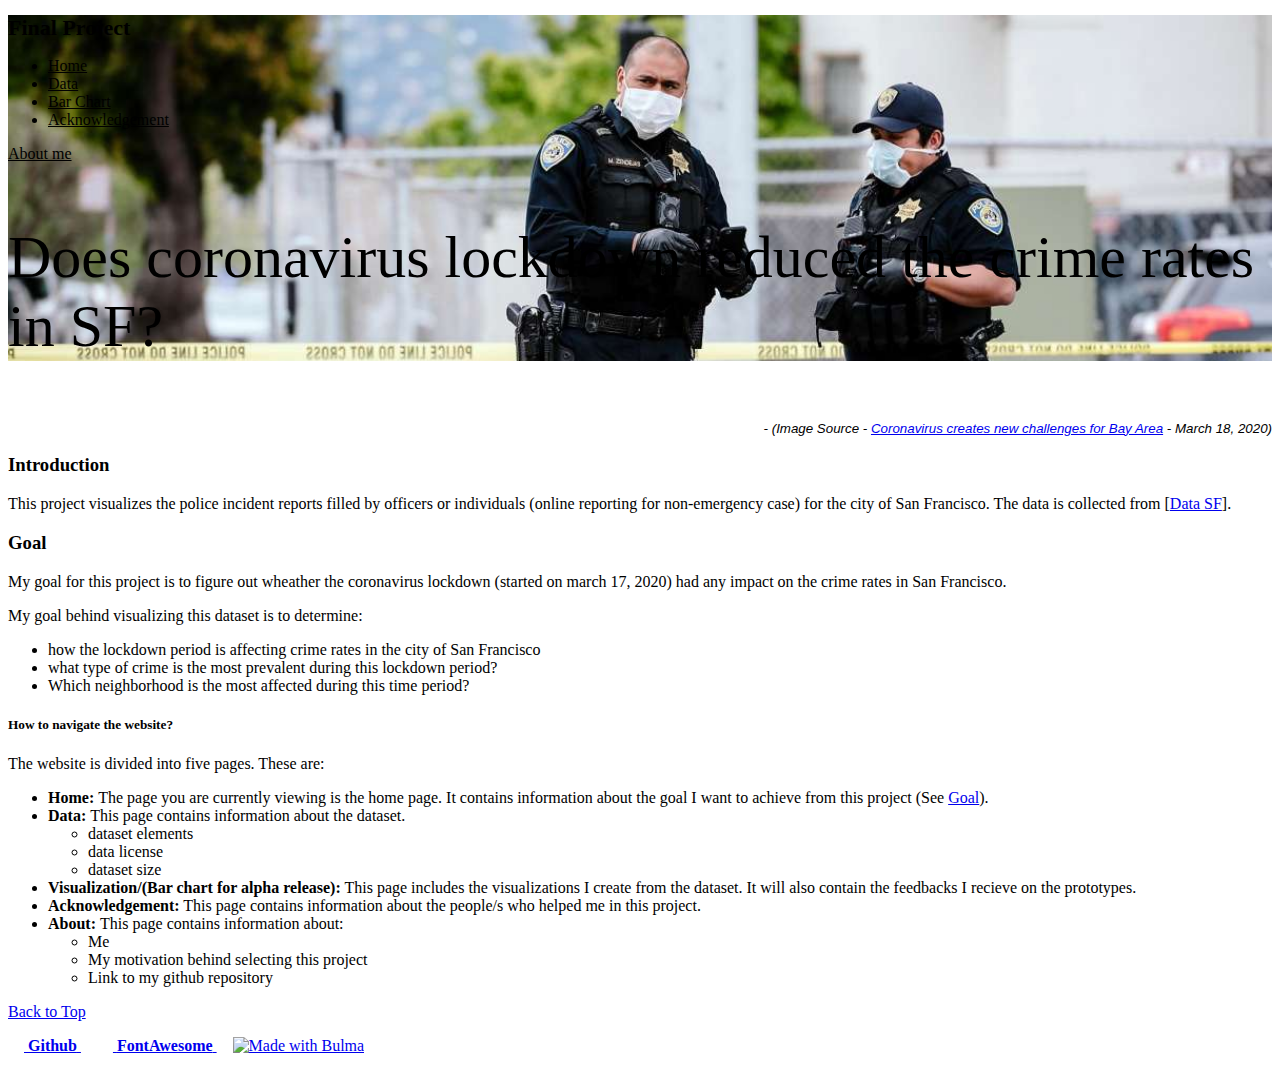
==== index.html @ ded4dc89 "Update index.html" ====
<!DOCTYPE html>
<html>
  <head>
    <meta charset="utf-8">
    <meta name="viewport" content="width=device-width, initial-scale=1">

    <!-- TODO: Change title -->
    <title>Homepage</title>

    <!-- Load Bulma from CDN (consider saving it to repository instead) -->
    <!-- https://bulma.io/ -->
    <link rel="stylesheet" href="https://cdn.jsdelivr.net/npm/bulma@0.8.0/css/bulma.min.css">
    <link rel="stylesheet" href="style.css" type="text/css">

    <!-- Load Font Awesome 5 (free) icons -->
    <script defer src="https://use.fontawesome.com/releases/v5.3.1/js/all.js"></script>
  </head>

  <body>

    <section class="hero is-info is-medium is-bold" style="background-image: url('resources/images/sf_corona.jpg'); background-repeat: no-repeat; object-fit: cover; width: 100%;
    background-size: cover;">
  <div class="hero-head">
    <nav class="navbar">
      <div class="container">
          <div class="navbar-brand">
            <span class="navbar-item">
              <h1 style="font-size: 22px">Final Project</h1>
            </span>
              <span class="navbar-burger burger" data-target="navbarMenu">
                  <span></span>
                  <span></span>
                  <span></span>
              </span>
          </div>
          <div id="navbarMenu" class="navbar-menu">
              <div class="navbar-end">
                  <div class="tabs is-right">
                      <ul>

                          <li class="is-active">
                            <a class=" is-black" href="index.html" style="color: black;">
                              <span class="icon">
                                  <i class="fas fa-home"></i>
                              </span>
                              <span >Home</span>
                          </a>
                          </li>

                          <li>
                          <a class=" is-black" href="data.html" style="color: black;">
                            <span class="icon">
                                <i class="fas fa-table"></i>
                            </span>
                            <span >Data</span>
                        </a>
                          </li>

                          <li>
                            <a class=" is-black" href="prototype1.html" style="color: black;">
                              <span class="icon">
                                  <i class="fas fa-chart-bar"></i>
                              </span>
                              <span >Bar Chart</span>
                          </a>
                          </li>
                          <li>
                            <a class=" is-black" href="acknowledgement.html" style="color: black;">
                              <span class="icon">
                                  <i class="fas fa-tasks"></i>
                              </span>
                              <span >Acknowledgement</span>
                          </a>
                          </li>
                      </ul>
                      <div class="navbar-end">
                          <div class="tabs is-right">
                              <span class="navbar-item">
                                  <a class=" is-black" href="about.html" style="color: black;">
                                      <span class="icon">
                                          <i class="far fa-address-card"></i>
                                      </span>
                                      <span >About me</span>
                                  </a>
                              </span>
                          </div>
                      </div>
                  </div>
              </div>
          </div>
      </div>
    </nav>
  </div>

  <div class="hero-body">
    <div class="container has-text-centered">
      <p class="title" style="font-size: 60px">
        Does coronavirus lockdown reduced the crime rates in SF?
      </p>
      <!-- <p class="subtitle">
        Project Title
      </p> -->
    </div>
  </div>

  <div class="hero-foot">

  </div>
  </section>

  <section class="section">
    <div class="container">
      <div class="content">
        <p style="font-family: sans-serif; font-style: italic; text-align: right; font-size: smaller;">- (Image Source - <a href="https://www.sfchronicle.com/crime/article/Coronavirus-creates-new-challenges-for-Bay-Area-15141570.php#photo-19189846" target="_blank">Coronavirus creates new challenges for Bay Area</a> - March 18, 2020)</p>

        <h3>Introduction</h3>
        <p>This project visualizes the police incident reports filled by officers or individuals (online reporting for non-emergency case) for the city of San Francisco. The data is collected from [<a href="https://datasf.org/opendata/" target="_blank">Data SF</a>].</p>

        <h3 id="goal">Goal</h3>
        <p>My goal for this project is to figure out wheather the coronavirus lockdown (started on march 17, 2020) had any impact on the crime rates in San Francisco.</p>
        <p>My goal behind visualizing this dataset is to determine:
          <ul>
            <li>how the lockdown period is affecting crime rates in the city of San Francisco</li>
            <li>what type of crime is the most prevalent during this lockdown period?</li>
            <li>Which neighborhood is the most affected during this time period?</li>
          </ul>  
        </p>

        <h5>How to navigate the website?</h5>
        <p>The website is divided into five pages. These are:
          <ul>
            <li>
              <strong>Home: </strong>
              The page you are currently viewing is the home page. It contains information about the goal I want to achieve from this project (See <a href="#goal">Goal</a>). 
            </li>

            <li><strong>Data: </strong>
              This page contains information about the dataset.
              <ul>
                <li>dataset elements</li>
                <li>data license</li>
                <li>dataset size</li>
              </ul>
            </li>

            <li><strong>Visualization/(Bar chart for alpha release):</strong> This page includes the visualizations I create from the dataset. It will also contain the feedbacks I recieve on the prototypes.</li>

            <li><strong>Acknowledgement:</strong> This page contains information about the people/s who helped me in this project.</li>

            <li><strong>About: </strong> This page contains information about:
            <ul>
              <li>Me</li>
              <li>My motivation behind selecting this project</li>
              <li>Link to my github repository</li>
            </ul>
            </li>
          </ul>
        </p>



      </div>
    </div>
  </section>

  <!-- Page footer -->
  <!-- https://bulma.io/documentation/layout/footer/ -->
  <footer class="footer">
    <div class="content has-text-centered is-size-7">
      <p>
        <a href="#top">
          <span class="fas fa-arrow-up"></span>
          <span class="has-text-weight-medium">Back to Top</span>
        </a>
      </p>

      <p>
        <!-- TODO: Change to link to your Github repository -->
        <a href="https://github.com/usf-cs360-spring2020/project-aryandc" class="button is-small" style="padding-left: 1em; padding-right: 1em;">
          <i class="fab fa-github-alt"></i>&nbsp;<strong>Github</strong>
        </a>

        <a href="https://fontawesome.com/" class="button is-small" style="padding-left: 1em; padding-right: 1em;">
          <i class="fab fa-font-awesome"></i>&nbsp;<strong>FontAwesome</strong>
        </a>

        <a href="https://bulma.io" class="button is-small">
          <img src="https://bulma.io/images/made-with-bulma--semiblack.png" alt="Made with Bulma" width="128" height="24">
        </a>
      </p>
    </div>
  </footer>
  <!-- End page footer -->

  <!-- Mobile menu responsiveness -->
  <!-- https://bulma.io/documentation/components/navbar/ -->
  <script>
  document.addEventListener('DOMContentLoaded', () => {
    const $navbarBurgers = Array.prototype.slice.call(document.querySelectorAll('.navbar-burger'), 0);

    if ($navbarBurgers.length > 0) {
      $navbarBurgers.forEach( el => {
        el.addEventListener('click', () => {
          const target = el.dataset.target;
          const $target = document.getElementById(target);
          el.classList.toggle('is-active');
          $target.classList.toggle('is-active');
        });
      });
    }
  });
  </script>
  <!-- End mobile menu responsiveness -->
  </body>

</html>
---- style.css ----
.selected {
    background-color: #3299dd;
    background-image: linear-gradient(to right, #219cce , #3598de);
    color: white;
    opacity: 0.9;
}

.selected a {
    color: white;
    text-shadow: black;
    font-style: italic;
    text-decoration: underline;
}

.hero .has-background{
    position: relative;
    overflow: hidden;
}

.hero .is-transparent {
    opacity: 0.3;
}

#index-image {
    position: absolute;
    object-fit: cover;
    overflow: hidden;
    object-position: center center;
    /* width: 100%;
    /* height: 10px; */
    height: 475px;
    /* width: 100%; */
}

#data-image {
    position: absolute;
    overflow: hidden;
    object-fit: cover;
    background-size: cover;
    background-position: center;
    width: 100%;
    height: auto;
}
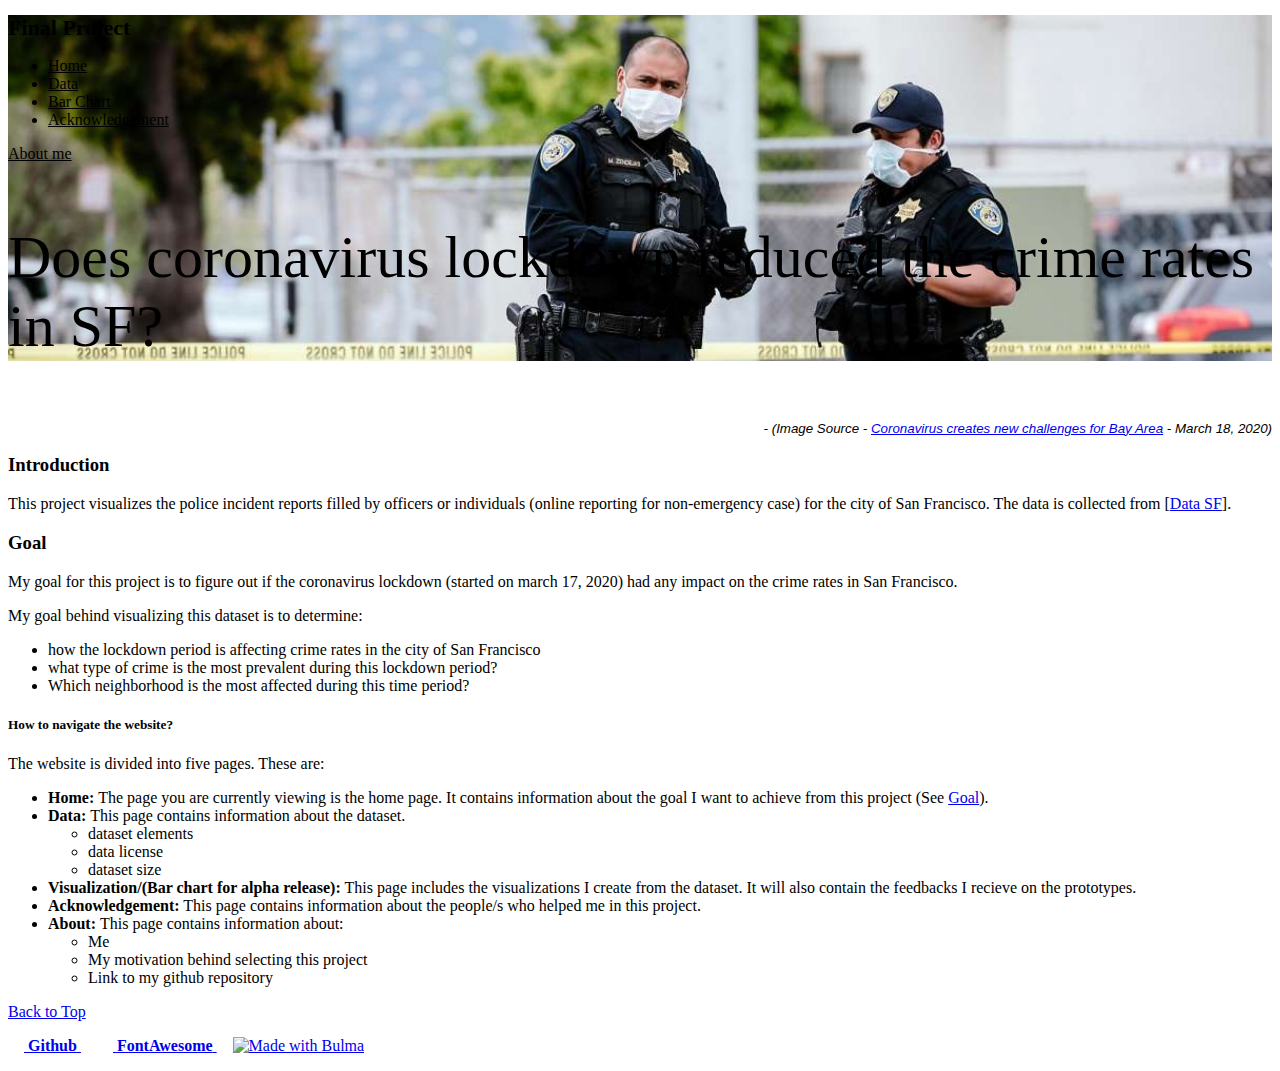
==== commit 57b1897f: "Update index.html" ====
--- a/index.html
+++ b/index.html
@@ -117,7 +117,7 @@
         <p>This project visualizes the police incident reports filled by officers or individuals (online reporting for non-emergency case) for the city of San Francisco. The data is collected from [<a href="https://datasf.org/opendata/" target="_blank">Data SF</a>].</p>
 
         <h3 id="goal">Goal</h3>
-        <p>My goal for this project is to figure out wheather the coronavirus lockdown (started on march 17, 2020) had any impact on the crime rates in San Francisco.</p>
+        <p>My goal for this project is to figure out if the coronavirus lockdown (started on march 17, 2020) had any impact on the crime rates in San Francisco.</p>
         <p>My goal behind visualizing this dataset is to determine:
           <ul>
             <li>how the lockdown period is affecting crime rates in the city of San Francisco</li>
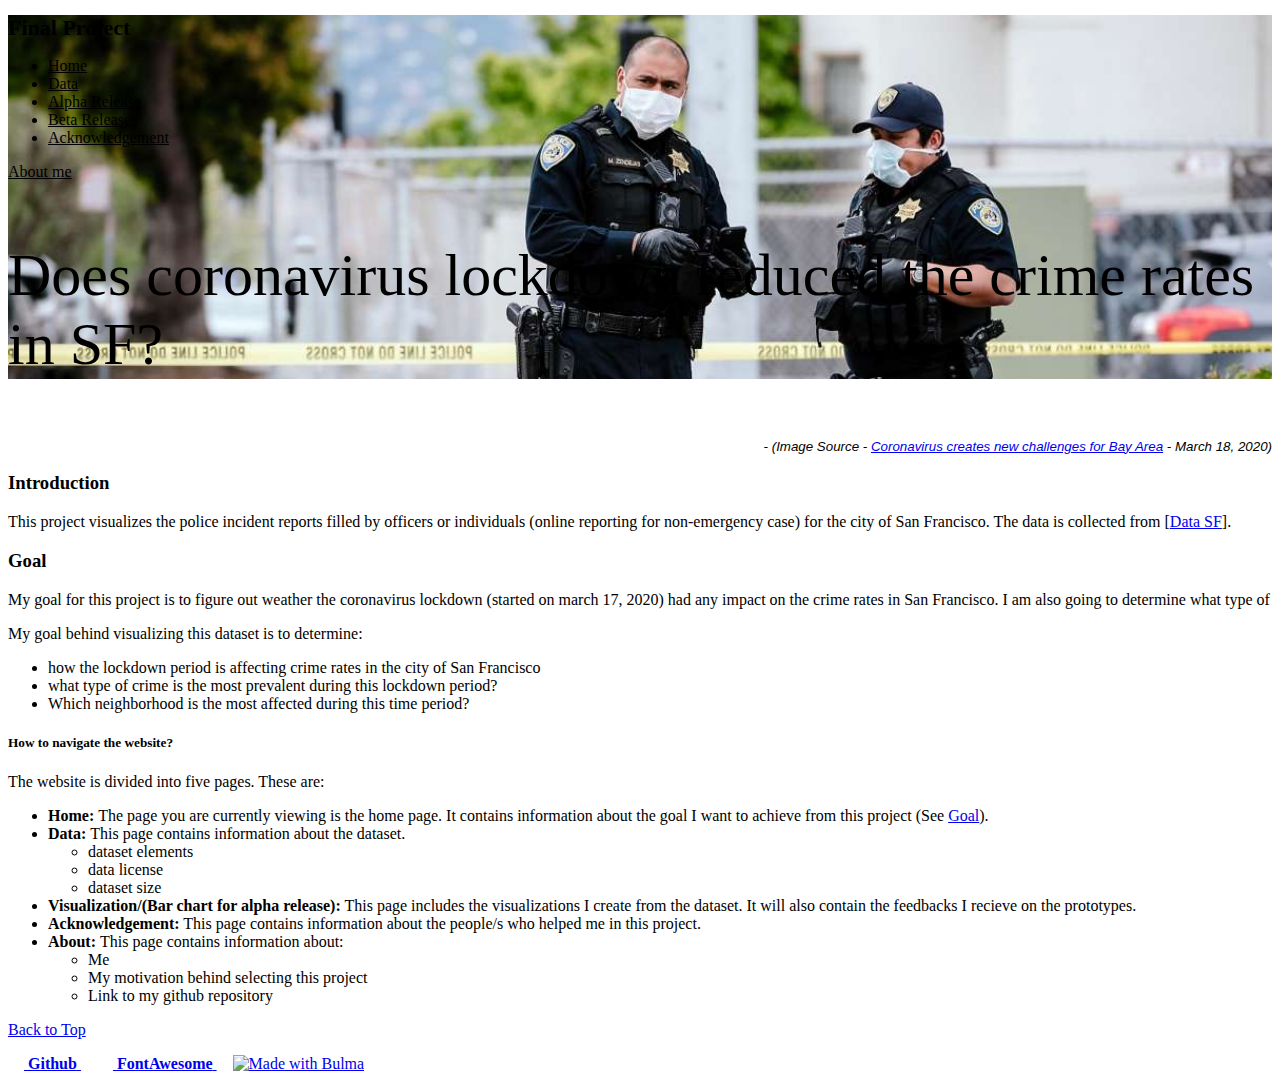
==== commit 92d8a3bf: "beta visualization done!" ====
--- a/index.html
+++ b/index.html
@@ -61,7 +61,15 @@
                               <span class="icon">
                                   <i class="fas fa-chart-bar"></i>
                               </span>
-                              <span >Bar Chart</span>
+                              <span >Alpha Release</span>
+                          </a>
+                          </li>
+                          <li>
+                            <a class=" is-black" href="prototype2.html" style="color: black;">
+                              <span class="icon">
+                                  <i class="fas fa-chart-bar"></i>
+                              </span>
+                              <span >Beta Release</span>
                           </a>
                           </li>
                           <li>
@@ -117,7 +125,7 @@
         <p>This project visualizes the police incident reports filled by officers or individuals (online reporting for non-emergency case) for the city of San Francisco. The data is collected from [<a href="https://datasf.org/opendata/" target="_blank">Data SF</a>].</p>
 
         <h3 id="goal">Goal</h3>
-        <p>My goal for this project is to figure out if the coronavirus lockdown (started on march 17, 2020) had any impact on the crime rates in San Francisco.</p>
+        <p>My goal for this project is to figure out weather the coronavirus lockdown (started on march 17, 2020) had any impact on the crime rates in San Francisco. I am also going to determine what type of </p>
         <p>My goal behind visualizing this dataset is to determine:
           <ul>
             <li>how the lockdown period is affecting crime rates in the city of San Francisco</li>
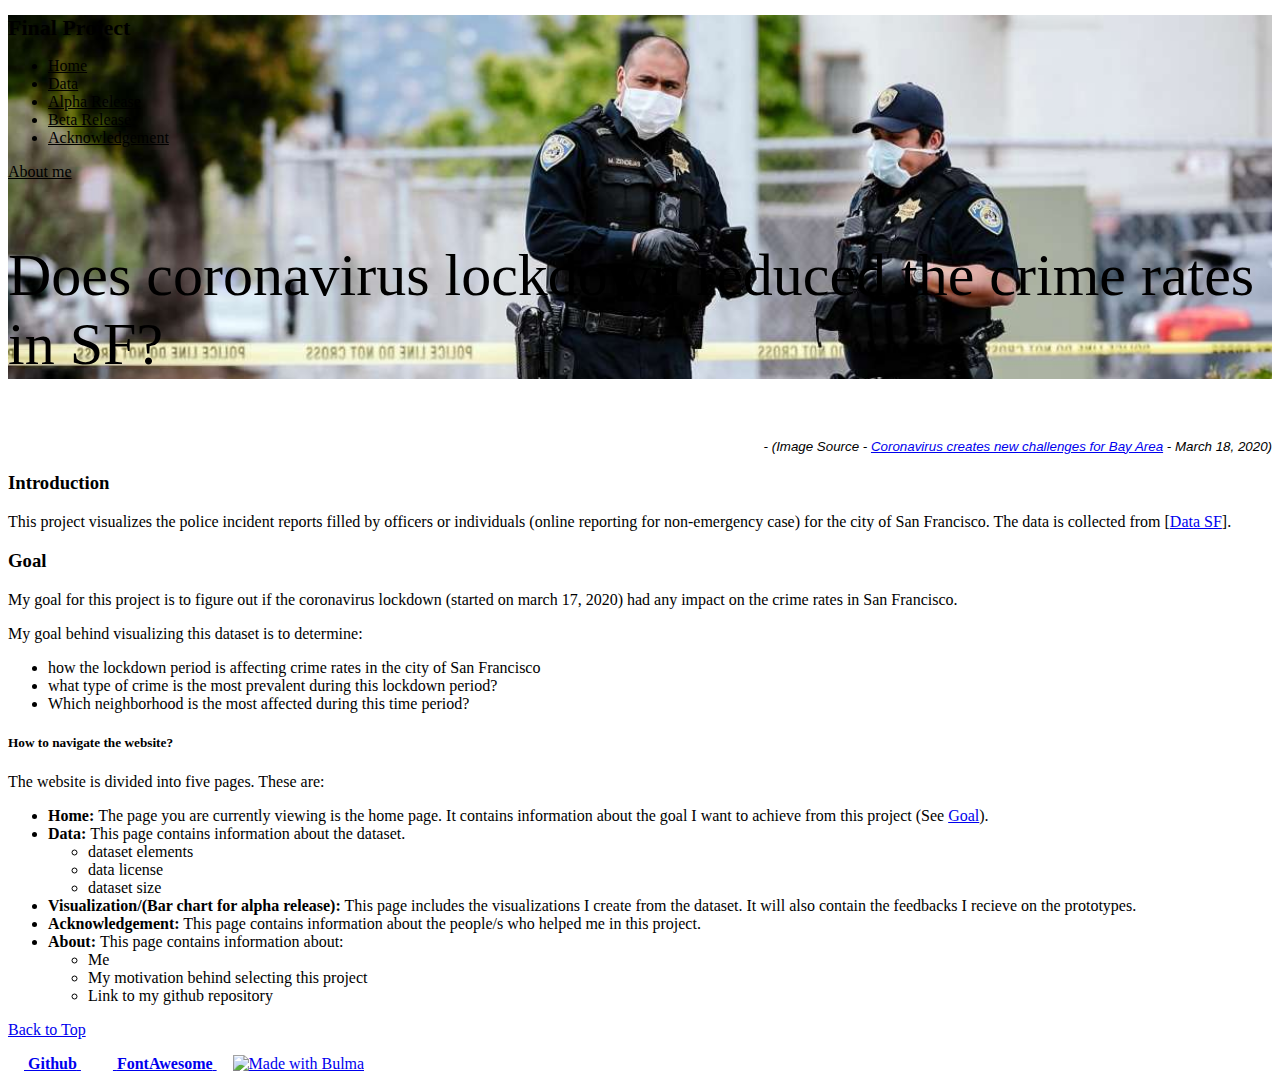
==== commit 65195017: "Merge branch 'gh-pages' of https://github.com/usf-cs360-spring2020/project-aryandc into gh-pages" ====
--- a/index.html
+++ b/index.html
@@ -125,7 +125,7 @@
         <p>This project visualizes the police incident reports filled by officers or individuals (online reporting for non-emergency case) for the city of San Francisco. The data is collected from [<a href="https://datasf.org/opendata/" target="_blank">Data SF</a>].</p>
 
         <h3 id="goal">Goal</h3>
-        <p>My goal for this project is to figure out weather the coronavirus lockdown (started on march 17, 2020) had any impact on the crime rates in San Francisco. I am also going to determine what type of </p>
+        <p>My goal for this project is to figure out if the coronavirus lockdown (started on march 17, 2020) had any impact on the crime rates in San Francisco.</p>
         <p>My goal behind visualizing this dataset is to determine:
           <ul>
             <li>how the lockdown period is affecting crime rates in the city of San Francisco</li>
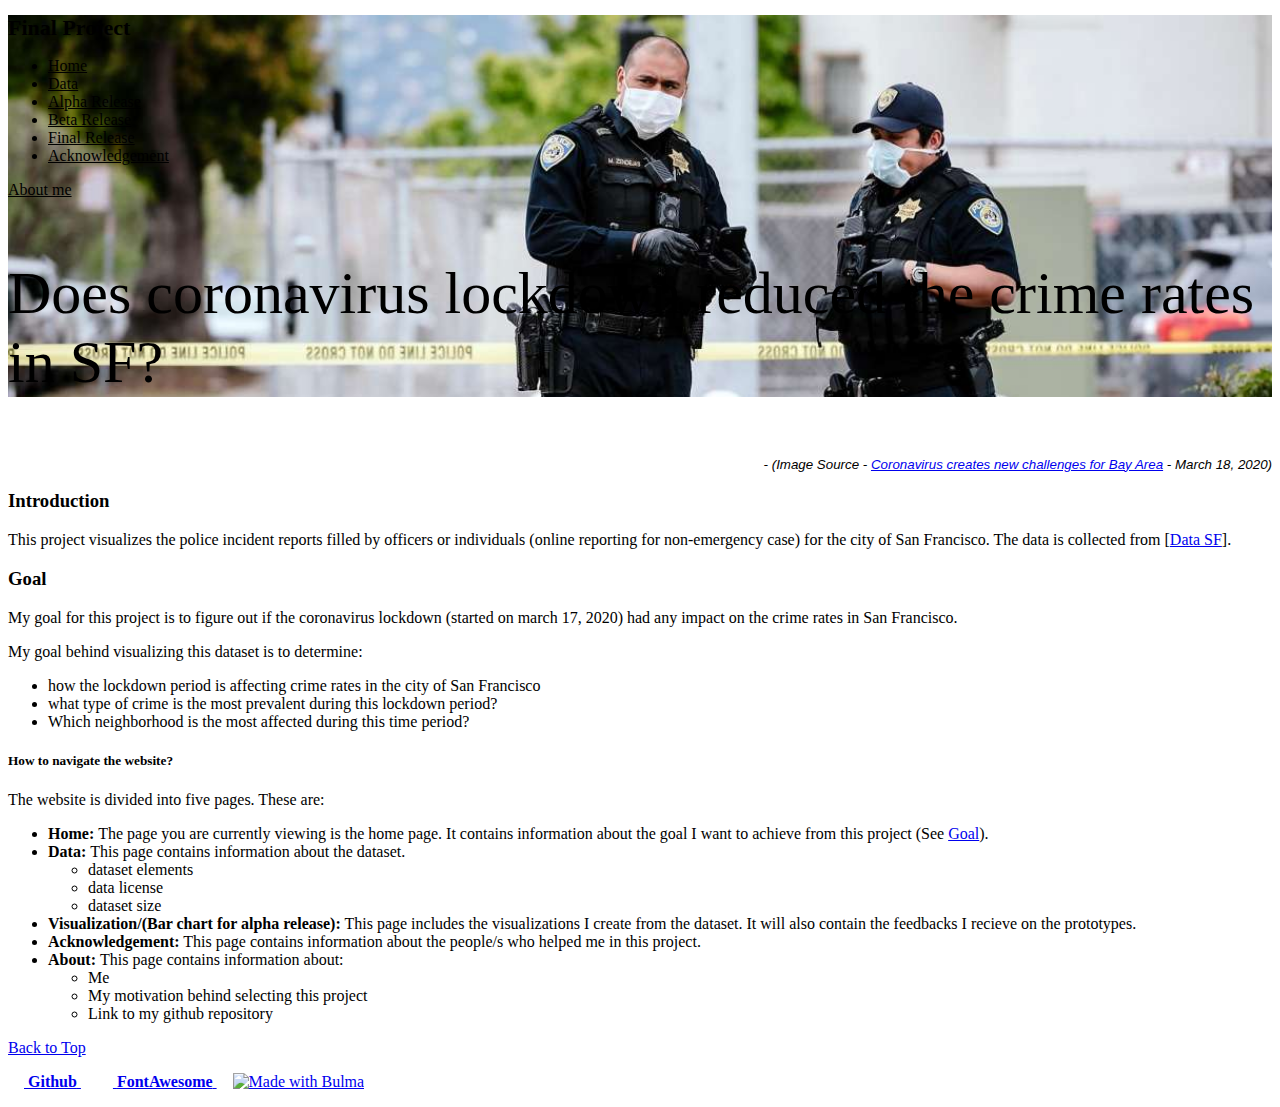
==== commit 967d2a12: "created chloreopleth map" ====
--- a/index.html
+++ b/index.html
@@ -72,6 +72,16 @@
                               <span >Beta Release</span>
                           </a>
                           </li>
+
+                          <li>
+                            <a class=" is-black" href="prototype3.html" style="color: black;">
+                              <span class="icon">
+                                  <i class="fas fa-chart-bar"></i>
+                              </span>
+                              <span >Final Release</span>
+                          </a>
+                          </li>
+
                           <li>
                             <a class=" is-black" href="acknowledgement.html" style="color: black;">
                               <span class="icon">
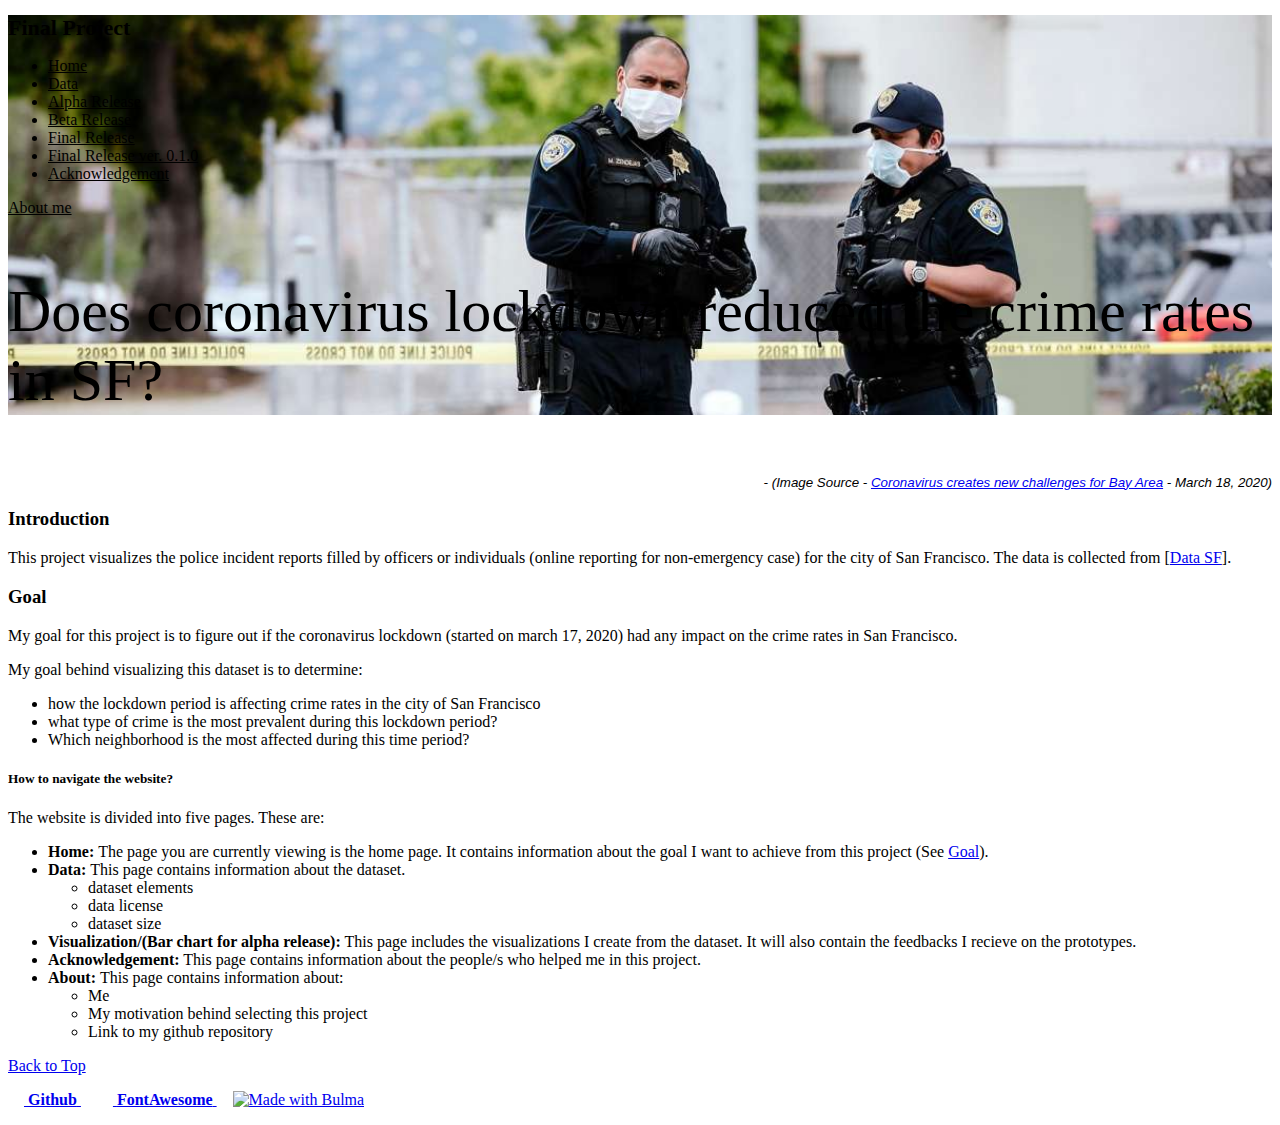
==== commit cee8290e: "updated choropleth map" ====
--- a/index.html
+++ b/index.html
@@ -1,178 +1,195 @@
 <!DOCTYPE html>
 <html>
-  <head>
-    <meta charset="utf-8">
-    <meta name="viewport" content="width=device-width, initial-scale=1">
-
-    <!-- TODO: Change title -->
-    <title>Homepage</title>
-
-    <!-- Load Bulma from CDN (consider saving it to repository instead) -->
-    <!-- https://bulma.io/ -->
-    <link rel="stylesheet" href="https://cdn.jsdelivr.net/npm/bulma@0.8.0/css/bulma.min.css">
-    <link rel="stylesheet" href="style.css" type="text/css">
-
-    <!-- Load Font Awesome 5 (free) icons -->
-    <script defer src="https://use.fontawesome.com/releases/v5.3.1/js/all.js"></script>
-  </head>
-
-  <body>
-
-    <section class="hero is-info is-medium is-bold" style="background-image: url('resources/images/sf_corona.jpg'); background-repeat: no-repeat; object-fit: cover; width: 100%;
+
+<head>
+  <meta charset="utf-8">
+  <meta name="viewport" content="width=device-width, initial-scale=1">
+
+  <!-- TODO: Change title -->
+  <title>Homepage</title>
+
+  <!-- Load Bulma from CDN (consider saving it to repository instead) -->
+  <!-- https://bulma.io/ -->
+  <link rel="stylesheet" href="https://cdn.jsdelivr.net/npm/bulma@0.8.0/css/bulma.min.css">
+  <link rel="stylesheet" href="style.css" type="text/css">
+
+  <!-- Load Font Awesome 5 (free) icons -->
+  <script defer src="https://use.fontawesome.com/releases/v5.3.1/js/all.js"></script>
+</head>
+
+<body>
+
+  <section class="hero is-info is-medium is-bold" style="background-image: url('resources/images/sf_corona.jpg'); background-repeat: no-repeat; object-fit: cover; width: 100%;
     background-size: cover;">
-  <div class="hero-head">
-    <nav class="navbar">
-      <div class="container">
+    <div class="hero-head">
+      <nav class="navbar">
+        <div class="container">
           <div class="navbar-brand">
             <span class="navbar-item">
               <h1 style="font-size: 22px">Final Project</h1>
             </span>
-              <span class="navbar-burger burger" data-target="navbarMenu">
-                  <span></span>
-                  <span></span>
-                  <span></span>
-              </span>
+            <span class="navbar-burger burger" data-target="navbarMenu">
+              <span></span>
+              <span></span>
+              <span></span>
+            </span>
           </div>
           <div id="navbarMenu" class="navbar-menu">
-              <div class="navbar-end">
+            <div class="navbar-end">
+              <div class="tabs is-right">
+                <ul>
+
+                  <li class="is-active">
+                    <a class=" is-black" href="index.html" style="color: black;">
+                      <span class="icon">
+                        <i class="fas fa-home"></i>
+                      </span>
+                      <span>Home</span>
+                    </a>
+                  </li>
+
+                  <li>
+                    <a class=" is-black" href="data.html" style="color: black;">
+                      <span class="icon">
+                        <i class="fas fa-table"></i>
+                      </span>
+                      <span>Data</span>
+                    </a>
+                  </li>
+
+                  <li>
+                    <a class=" is-black" href="prototype1.html" style="color: black;">
+                      <span class="icon">
+                        <i class="fas fa-chart-bar"></i>
+                      </span>
+                      <span>Alpha Release</span>
+                    </a>
+                  </li>
+                  <li>
+                    <a class=" is-black" href="prototype2.html" style="color: black;">
+                      <span class="icon">
+                        <i class="fas fa-chart-bar"></i>
+                      </span>
+                      <span>Beta Release</span>
+                    </a>
+                  </li>
+
+                  <li>
+                    <a class=" is-black" href="prototype3.html" style="color: black;">
+                      <span class="icon">
+                        <i class="fas fa-chart-bar"></i>
+                      </span>
+                      <span>Final Release</span>
+                    </a>
+                  </li>
+                  <li>
+                    <a class=" is-black" href="prototype4.html" style="color: black;">
+                      <span class="icon">
+                        <i class="fas fa-chart-bar"></i>
+                      </span>
+                      <span>Final Release ver. 0.1.0</span>
+                    </a>
+                  </li>
+
+                  <li>
+                    <a class=" is-black" href="acknowledgement.html" style="color: black;">
+                      <span class="icon">
+                        <i class="fas fa-tasks"></i>
+                      </span>
+                      <span>Acknowledgement</span>
+                    </a>
+                  </li>
+                </ul>
+                <div class="navbar-end">
                   <div class="tabs is-right">
-                      <ul>
-
-                          <li class="is-active">
-                            <a class=" is-black" href="index.html" style="color: black;">
-                              <span class="icon">
-                                  <i class="fas fa-home"></i>
-                              </span>
-                              <span >Home</span>
-                          </a>
-                          </li>
-
-                          <li>
-                          <a class=" is-black" href="data.html" style="color: black;">
-                            <span class="icon">
-                                <i class="fas fa-table"></i>
-                            </span>
-                            <span >Data</span>
-                        </a>
-                          </li>
-
-                          <li>
-                            <a class=" is-black" href="prototype1.html" style="color: black;">
-                              <span class="icon">
-                                  <i class="fas fa-chart-bar"></i>
-                              </span>
-                              <span >Alpha Release</span>
-                          </a>
-                          </li>
-                          <li>
-                            <a class=" is-black" href="prototype2.html" style="color: black;">
-                              <span class="icon">
-                                  <i class="fas fa-chart-bar"></i>
-                              </span>
-                              <span >Beta Release</span>
-                          </a>
-                          </li>
-
-                          <li>
-                            <a class=" is-black" href="prototype3.html" style="color: black;">
-                              <span class="icon">
-                                  <i class="fas fa-chart-bar"></i>
-                              </span>
-                              <span >Final Release</span>
-                          </a>
-                          </li>
-
-                          <li>
-                            <a class=" is-black" href="acknowledgement.html" style="color: black;">
-                              <span class="icon">
-                                  <i class="fas fa-tasks"></i>
-                              </span>
-                              <span >Acknowledgement</span>
-                          </a>
-                          </li>
-                      </ul>
-                      <div class="navbar-end">
-                          <div class="tabs is-right">
-                              <span class="navbar-item">
-                                  <a class=" is-black" href="about.html" style="color: black;">
-                                      <span class="icon">
-                                          <i class="far fa-address-card"></i>
-                                      </span>
-                                      <span >About me</span>
-                                  </a>
-                              </span>
-                          </div>
-                      </div>
+                    <span class="navbar-item">
+                      <a class=" is-black" href="about.html" style="color: black;">
+                        <span class="icon">
+                          <i class="far fa-address-card"></i>
+                        </span>
+                        <span>About me</span>
+                      </a>
+                    </span>
                   </div>
+                </div>
               </div>
+            </div>
           </div>
-      </div>
-    </nav>
-  </div>
-
-  <div class="hero-body">
-    <div class="container has-text-centered">
-      <p class="title" style="font-size: 60px">
-        Does coronavirus lockdown reduced the crime rates in SF?
-      </p>
-      <!-- <p class="subtitle">
+        </div>
+      </nav>
+    </div>
+
+    <div class="hero-body">
+      <div class="container has-text-centered">
+        <p class="title" style="font-size: 60px">
+          Does coronavirus lockdown reduced the crime rates in SF?
+        </p>
+        <!-- <p class="subtitle">
         Project Title
       </p> -->
-    </div>
-  </div>
-
-  <div class="hero-foot">
-
-  </div>
+      </div>
+    </div>
+
+    <div class="hero-foot">
+
+    </div>
   </section>
 
   <section class="section">
     <div class="container">
       <div class="content">
-        <p style="font-family: sans-serif; font-style: italic; text-align: right; font-size: smaller;">- (Image Source - <a href="https://www.sfchronicle.com/crime/article/Coronavirus-creates-new-challenges-for-Bay-Area-15141570.php#photo-19189846" target="_blank">Coronavirus creates new challenges for Bay Area</a> - March 18, 2020)</p>
+        <p style="font-family: sans-serif; font-style: italic; text-align: right; font-size: smaller;">- (Image Source -
+          <a href="https://www.sfchronicle.com/crime/article/Coronavirus-creates-new-challenges-for-Bay-Area-15141570.php#photo-19189846"
+            target="_blank">Coronavirus creates new challenges for Bay Area</a> - March 18, 2020)</p>
 
         <h3>Introduction</h3>
-        <p>This project visualizes the police incident reports filled by officers or individuals (online reporting for non-emergency case) for the city of San Francisco. The data is collected from [<a href="https://datasf.org/opendata/" target="_blank">Data SF</a>].</p>
+        <p>This project visualizes the police incident reports filled by officers or individuals (online reporting for
+          non-emergency case) for the city of San Francisco. The data is collected from [<a
+            href="https://datasf.org/opendata/" target="_blank">Data SF</a>].</p>
 
         <h3 id="goal">Goal</h3>
-        <p>My goal for this project is to figure out if the coronavirus lockdown (started on march 17, 2020) had any impact on the crime rates in San Francisco.</p>
+        <p>My goal for this project is to figure out if the coronavirus lockdown (started on march 17, 2020) had any
+          impact on the crime rates in San Francisco.</p>
         <p>My goal behind visualizing this dataset is to determine:
-          <ul>
-            <li>how the lockdown period is affecting crime rates in the city of San Francisco</li>
-            <li>what type of crime is the most prevalent during this lockdown period?</li>
-            <li>Which neighborhood is the most affected during this time period?</li>
-          </ul>  
+        <ul>
+          <li>how the lockdown period is affecting crime rates in the city of San Francisco</li>
+          <li>what type of crime is the most prevalent during this lockdown period?</li>
+          <li>Which neighborhood is the most affected during this time period?</li>
+        </ul>
         </p>
 
         <h5>How to navigate the website?</h5>
         <p>The website is divided into five pages. These are:
-          <ul>
-            <li>
-              <strong>Home: </strong>
-              The page you are currently viewing is the home page. It contains information about the goal I want to achieve from this project (See <a href="#goal">Goal</a>). 
-            </li>
-
-            <li><strong>Data: </strong>
-              This page contains information about the dataset.
-              <ul>
-                <li>dataset elements</li>
-                <li>data license</li>
-                <li>dataset size</li>
-              </ul>
-            </li>
-
-            <li><strong>Visualization/(Bar chart for alpha release):</strong> This page includes the visualizations I create from the dataset. It will also contain the feedbacks I recieve on the prototypes.</li>
-
-            <li><strong>Acknowledgement:</strong> This page contains information about the people/s who helped me in this project.</li>
-
-            <li><strong>About: </strong> This page contains information about:
+        <ul>
+          <li>
+            <strong>Home: </strong>
+            The page you are currently viewing is the home page. It contains information about the goal I want to
+            achieve from this project (See <a href="#goal">Goal</a>).
+          </li>
+
+          <li><strong>Data: </strong>
+            This page contains information about the dataset.
+            <ul>
+              <li>dataset elements</li>
+              <li>data license</li>
+              <li>dataset size</li>
+            </ul>
+          </li>
+
+          <li><strong>Visualization/(Bar chart for alpha release):</strong> This page includes the visualizations I
+            create from the dataset. It will also contain the feedbacks I recieve on the prototypes.</li>
+
+          <li><strong>Acknowledgement:</strong> This page contains information about the people/s who helped me in this
+            project.</li>
+
+          <li><strong>About: </strong> This page contains information about:
             <ul>
               <li>Me</li>
               <li>My motivation behind selecting this project</li>
               <li>Link to my github repository</li>
             </ul>
-            </li>
-          </ul>
+          </li>
+        </ul>
         </p>
 
 
@@ -194,7 +211,8 @@
 
       <p>
         <!-- TODO: Change to link to your Github repository -->
-        <a href="https://github.com/usf-cs360-spring2020/project-aryandc" class="button is-small" style="padding-left: 1em; padding-right: 1em;">
+        <a href="https://github.com/usf-cs360-spring2020/project-aryandc" class="button is-small"
+          style="padding-left: 1em; padding-right: 1em;">
           <i class="fab fa-github-alt"></i>&nbsp;<strong>Github</strong>
         </a>
 
@@ -203,7 +221,8 @@
         </a>
 
         <a href="https://bulma.io" class="button is-small">
-          <img src="https://bulma.io/images/made-with-bulma--semiblack.png" alt="Made with Bulma" width="128" height="24">
+          <img src="https://bulma.io/images/made-with-bulma--semiblack.png" alt="Made with Bulma" width="128"
+            height="24">
         </a>
       </p>
     </div>
@@ -213,22 +232,22 @@
   <!-- Mobile menu responsiveness -->
   <!-- https://bulma.io/documentation/components/navbar/ -->
   <script>
-  document.addEventListener('DOMContentLoaded', () => {
-    const $navbarBurgers = Array.prototype.slice.call(document.querySelectorAll('.navbar-burger'), 0);
-
-    if ($navbarBurgers.length > 0) {
-      $navbarBurgers.forEach( el => {
-        el.addEventListener('click', () => {
-          const target = el.dataset.target;
-          const $target = document.getElementById(target);
-          el.classList.toggle('is-active');
-          $target.classList.toggle('is-active');
+    document.addEventListener('DOMContentLoaded', () => {
+      const $navbarBurgers = Array.prototype.slice.call(document.querySelectorAll('.navbar-burger'), 0);
+
+      if ($navbarBurgers.length > 0) {
+        $navbarBurgers.forEach(el => {
+          el.addEventListener('click', () => {
+            const target = el.dataset.target;
+            const $target = document.getElementById(target);
+            el.classList.toggle('is-active');
+            $target.classList.toggle('is-active');
+          });
         });
-      });
-    }
-  });
+      }
+    });
   </script>
   <!-- End mobile menu responsiveness -->
-  </body>
-
-</html>
+</body>
+
+</html>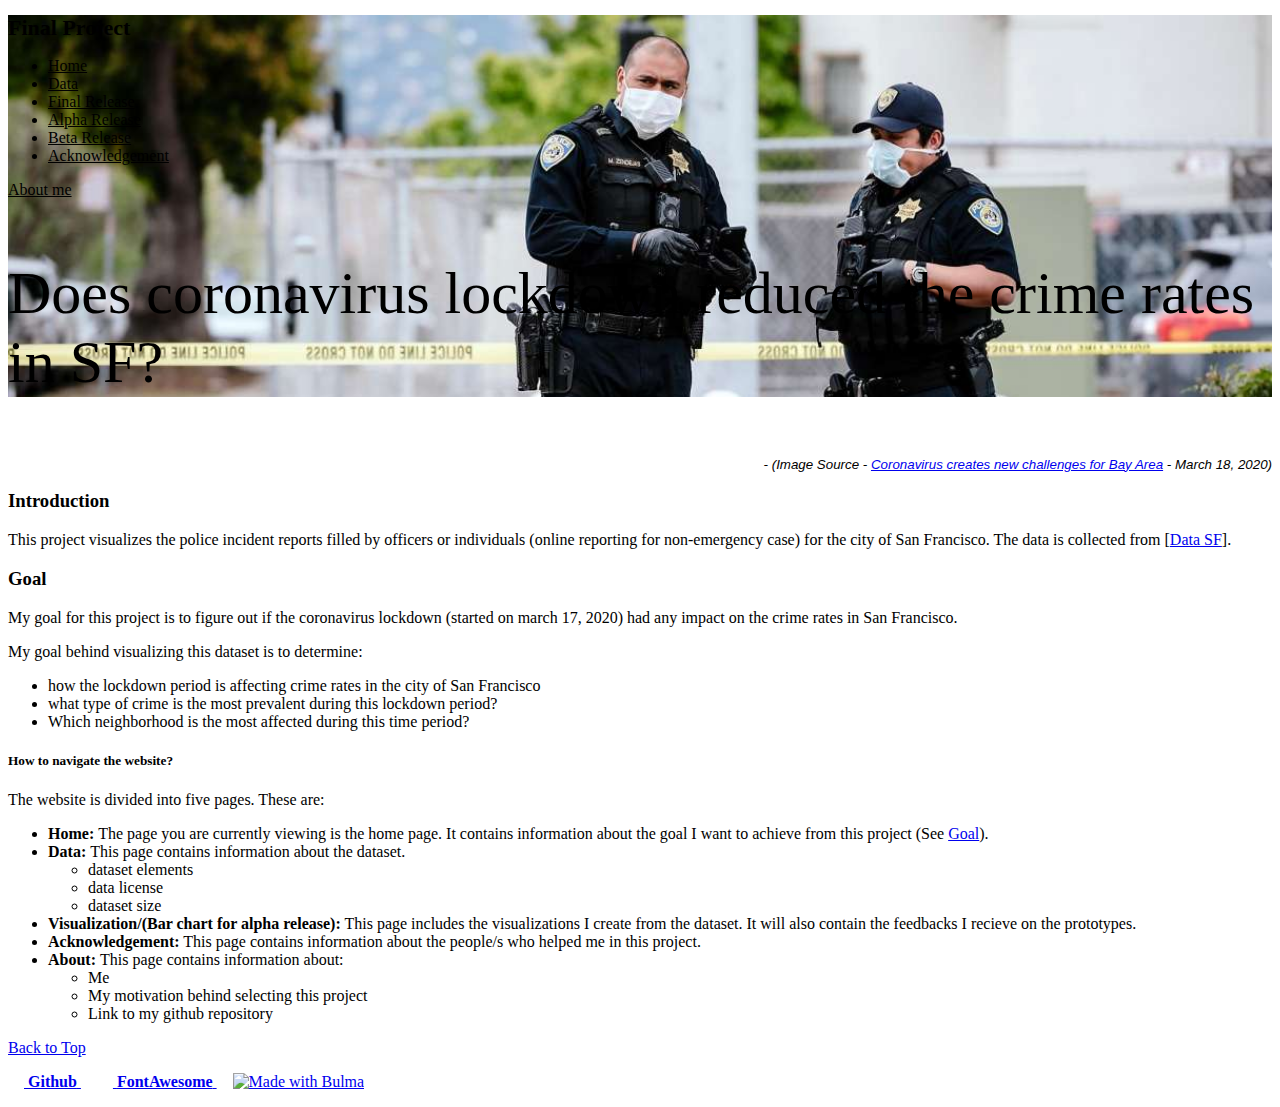
==== commit afac1cf2: "writing writeups" ====
--- a/index.html
+++ b/index.html
@@ -58,6 +58,15 @@
                   </li>
 
                   <li>
+                    <a class=" is-black" href="prototype3.html" style="color: black;">
+                      <span class="icon">
+                        <i class="fas fa-chart-bar"></i>
+                      </span>
+                      <span>Final Release</span>
+                    </a>
+                  </li>
+
+                  <li>
                     <a class=" is-black" href="prototype1.html" style="color: black;">
                       <span class="icon">
                         <i class="fas fa-chart-bar"></i>
@@ -71,23 +80,6 @@
                         <i class="fas fa-chart-bar"></i>
                       </span>
                       <span>Beta Release</span>
-                    </a>
-                  </li>
-
-                  <li>
-                    <a class=" is-black" href="prototype3.html" style="color: black;">
-                      <span class="icon">
-                        <i class="fas fa-chart-bar"></i>
-                      </span>
-                      <span>Final Release</span>
-                    </a>
-                  </li>
-                  <li>
-                    <a class=" is-black" href="prototype4.html" style="color: black;">
-                      <span class="icon">
-                        <i class="fas fa-chart-bar"></i>
-                      </span>
-                      <span>Final Release ver. 0.1.0</span>
                     </a>
                   </li>
 
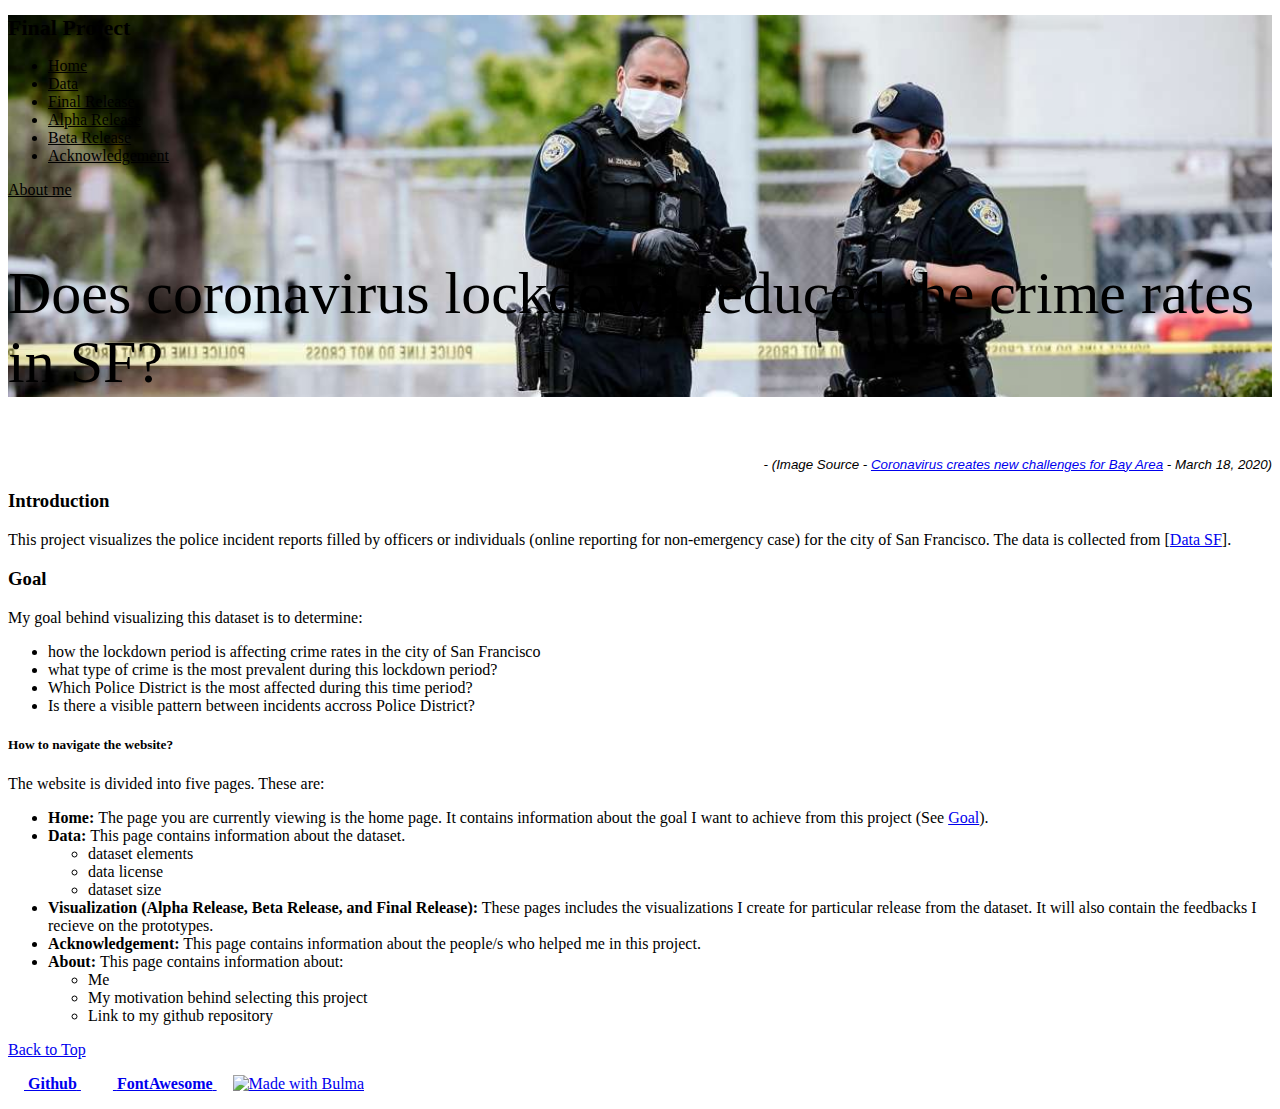
==== commit 7e83f905: "writeups complete" ====
--- a/index.html
+++ b/index.html
@@ -60,24 +60,24 @@
                   <li>
                     <a class=" is-black" href="prototype3.html" style="color: black;">
                       <span class="icon">
+                        <i class="fas fa-globe-americas"></i>
+                      </span>
+                      <span>Final Release</span>
+                    </a>
+                  </li>
+
+                  <li>
+                    <a class=" is-black" href="prototype1.html" style="color: black;">
+                      <span class="icon">
                         <i class="fas fa-chart-bar"></i>
                       </span>
-                      <span>Final Release</span>
-                    </a>
-                  </li>
-
-                  <li>
-                    <a class=" is-black" href="prototype1.html" style="color: black;">
-                      <span class="icon">
-                        <i class="fas fa-chart-bar"></i>
-                      </span>
                       <span>Alpha Release</span>
                     </a>
                   </li>
                   <li>
                     <a class=" is-black" href="prototype2.html" style="color: black;">
                       <span class="icon">
-                        <i class="fas fa-chart-bar"></i>
+                        <i class="far fa-map"></i>
                       </span>
                       <span>Beta Release</span>
                     </a>
@@ -140,13 +140,12 @@
             href="https://datasf.org/opendata/" target="_blank">Data SF</a>].</p>
 
         <h3 id="goal">Goal</h3>
-        <p>My goal for this project is to figure out if the coronavirus lockdown (started on march 17, 2020) had any
-          impact on the crime rates in San Francisco.</p>
         <p>My goal behind visualizing this dataset is to determine:
         <ul>
           <li>how the lockdown period is affecting crime rates in the city of San Francisco</li>
           <li>what type of crime is the most prevalent during this lockdown period?</li>
-          <li>Which neighborhood is the most affected during this time period?</li>
+          <li>Which Police District is the most affected during this time period?</li>
+          <li>Is there a visible pattern between incidents accross Police District?</li>
         </ul>
         </p>
 
@@ -168,8 +167,10 @@
             </ul>
           </li>
 
-          <li><strong>Visualization/(Bar chart for alpha release):</strong> This page includes the visualizations I
-            create from the dataset. It will also contain the feedbacks I recieve on the prototypes.</li>
+          <li><strong>Visualization (Alpha Release, Beta Release, and Final Release):</strong> These pages includes the
+            visualizations I
+            create for particular release from the dataset. It will also contain the feedbacks I recieve on the
+            prototypes.</li>
 
           <li><strong>Acknowledgement:</strong> This page contains information about the people/s who helped me in this
             project.</li>
